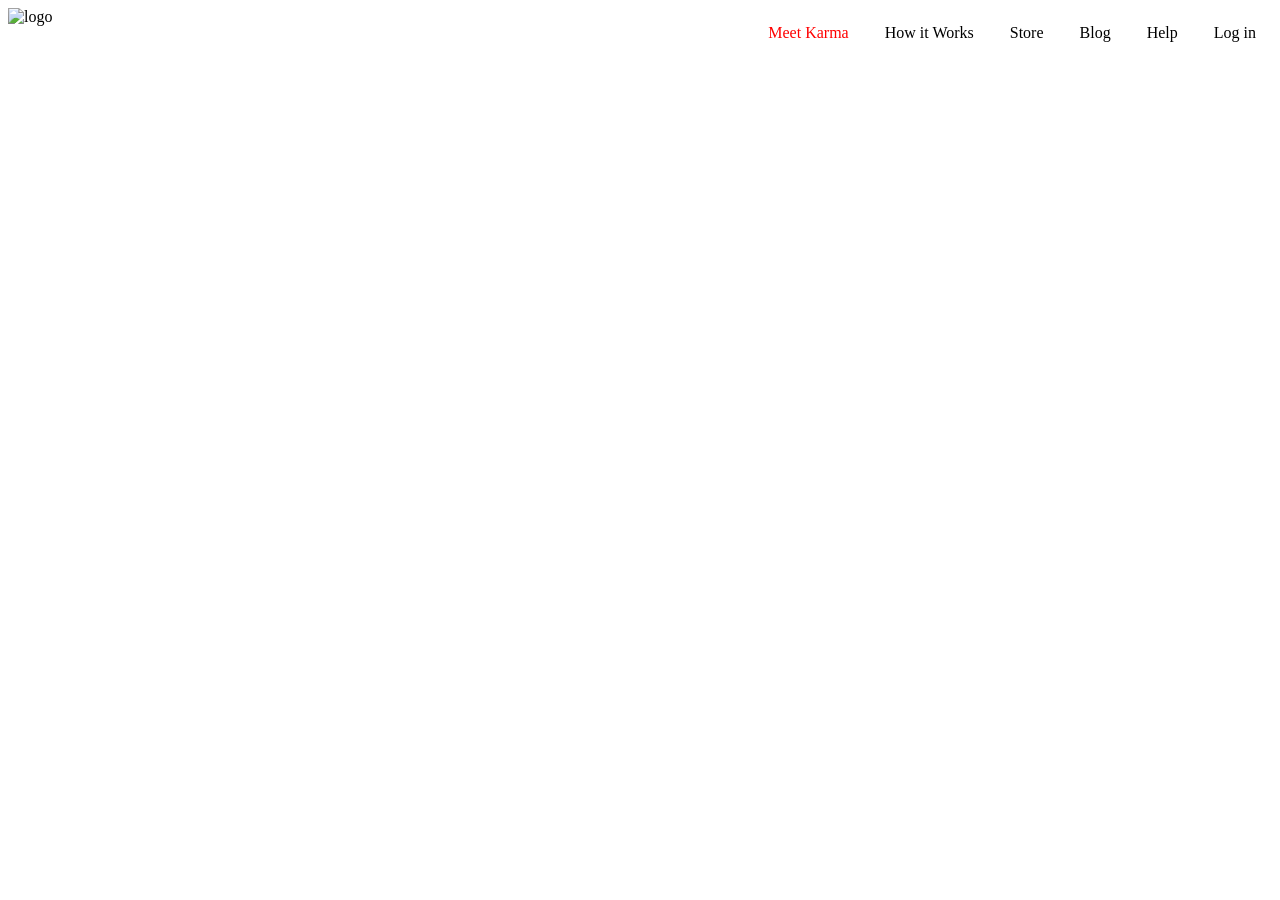
==== karma clone.html @ 32e1f13e "initial commit" ====
<!DOCTYPE html>
<html lang="en">
<head>
	<meta charset="UTF-8">
	<title>Karma</title>
	<link rel="stylesheet" type="text/css" href="css/style.css">
</head>
<body>

  <nav class="top-nav">
     <div class="content">
     	<ul class="links">
     		<li class="active">Meet Karma</li>
     		<li>How it Works</li>
     		<li>Store</li>
     		<li>Blog</li>
     		<li>Help</li>
     		<li>Log in</li>
     	</ul>

     	<img src="http://i.imgur.com/WRPl4Gg.png" alt="logo" width="26px">






     </div>
  	

  </nav>


	
</body>
</html>
---- css/style.css ----
.top_nav{

  color:white;
  width: 970px;
  height: 70px;
}

.links{
  float: right;

}

.links .active{
  color: red;
}
li{
  display: inline-block;
  
  padding: 0 1em;
}

.top-nav .content .links li:hover{
  cursor: pointer;
  color:#333333;
}
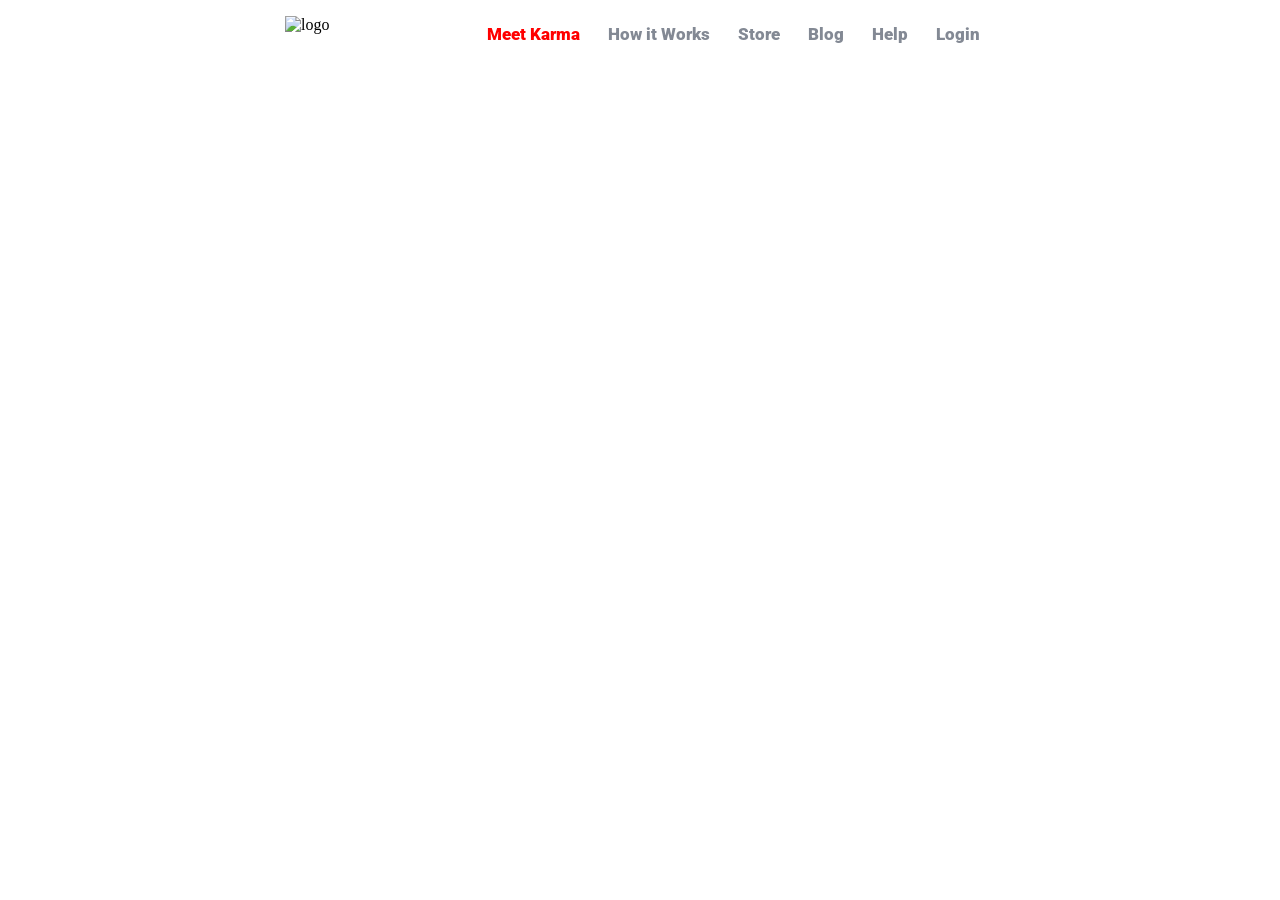
==== commit 9648ac5b: "second commit" ====
--- a/karma clone.html
+++ b/karma clone.html
@@ -4,6 +4,7 @@
 	<meta charset="UTF-8">
 	<title>Karma</title>
 	<link rel="stylesheet" type="text/css" href="css/style.css">
+	<link href='http://fonts.googleapis.com/css?family=Roboto:400,500,300' rel='stylesheet' type='text/css'>
 </head>
 <body>
 
@@ -15,7 +16,7 @@
      		<li>Store</li>
      		<li>Blog</li>
      		<li>Help</li>
-     		<li>Log in</li>
+     		<li>Login</li>
      	</ul>
 
      	<img src="http://i.imgur.com/WRPl4Gg.png" alt="logo" width="26px">
--- a/css/style.css
+++ b/css/style.css
@@ -7,6 +7,10 @@
 
 .links{
   float: right;
+  font-family: 'Roboto', sans-serif;
+  color: #838994;
+  margin-right:280px;
+  font-weight: 1000;
 
 }
 
@@ -15,11 +19,17 @@
 }
 li{
   display: inline-block;
-  
-  padding: 0 1em;
+  font-size: 17px;
+  padding: 0 12px;
 }
 
 .top-nav .content .links li:hover{
   cursor: pointer;
   color:#333333;
-}+}
+
+img{
+
+  margin-left:277px;
+  margin-top:.5rem;
+}
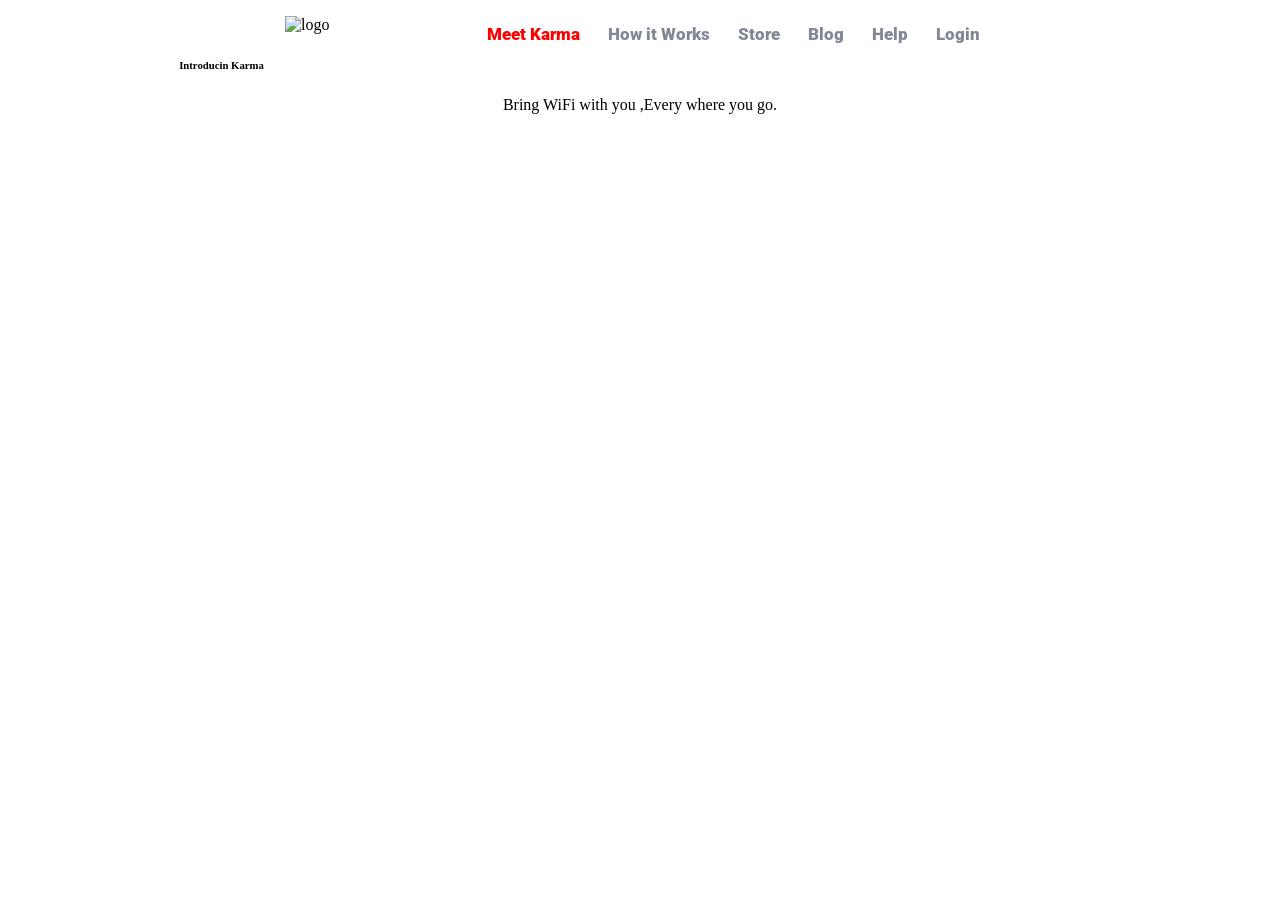
==== commit a309a558: "third commit" ====
--- a/karma clone.html
+++ b/karma clone.html
@@ -19,17 +19,21 @@
      		<li>Login</li>
      	</ul>
 
-     	<img src="http://i.imgur.com/WRPl4Gg.png" alt="logo" width="26px">
+     	<img class="logo" src="http://i.imgur.com/WRPl4Gg.png" alt="logo" width="26px">
+
+     </div>
+ </nav>
 
 
+ <div class="bodyim">
 
+     <h6>Introducin Karma</h6>
+     <p>Bring WiFi with you ,Every where you go.</p>
 
+    
+ 	
 
-
-     </div>
-  	
-
-  </nav>
+ </div>
 
 
 	
--- a/css/style.css
+++ b/css/style.css
@@ -28,8 +28,18 @@
   color:#333333;
 }
 
-img{
+.top-nav .logo{
 
   margin-left:277px;
   margin-top:.5rem;
 }
+
+.bodyim{
+  background-image: url("http://imgur.com/6kw3CEt.jpg");
+  background-position: center bottom;
+    background-repeat: no-repeat;
+    background-size: cover;
+    height: 45.938rem;
+    text-align: center;
+}
+
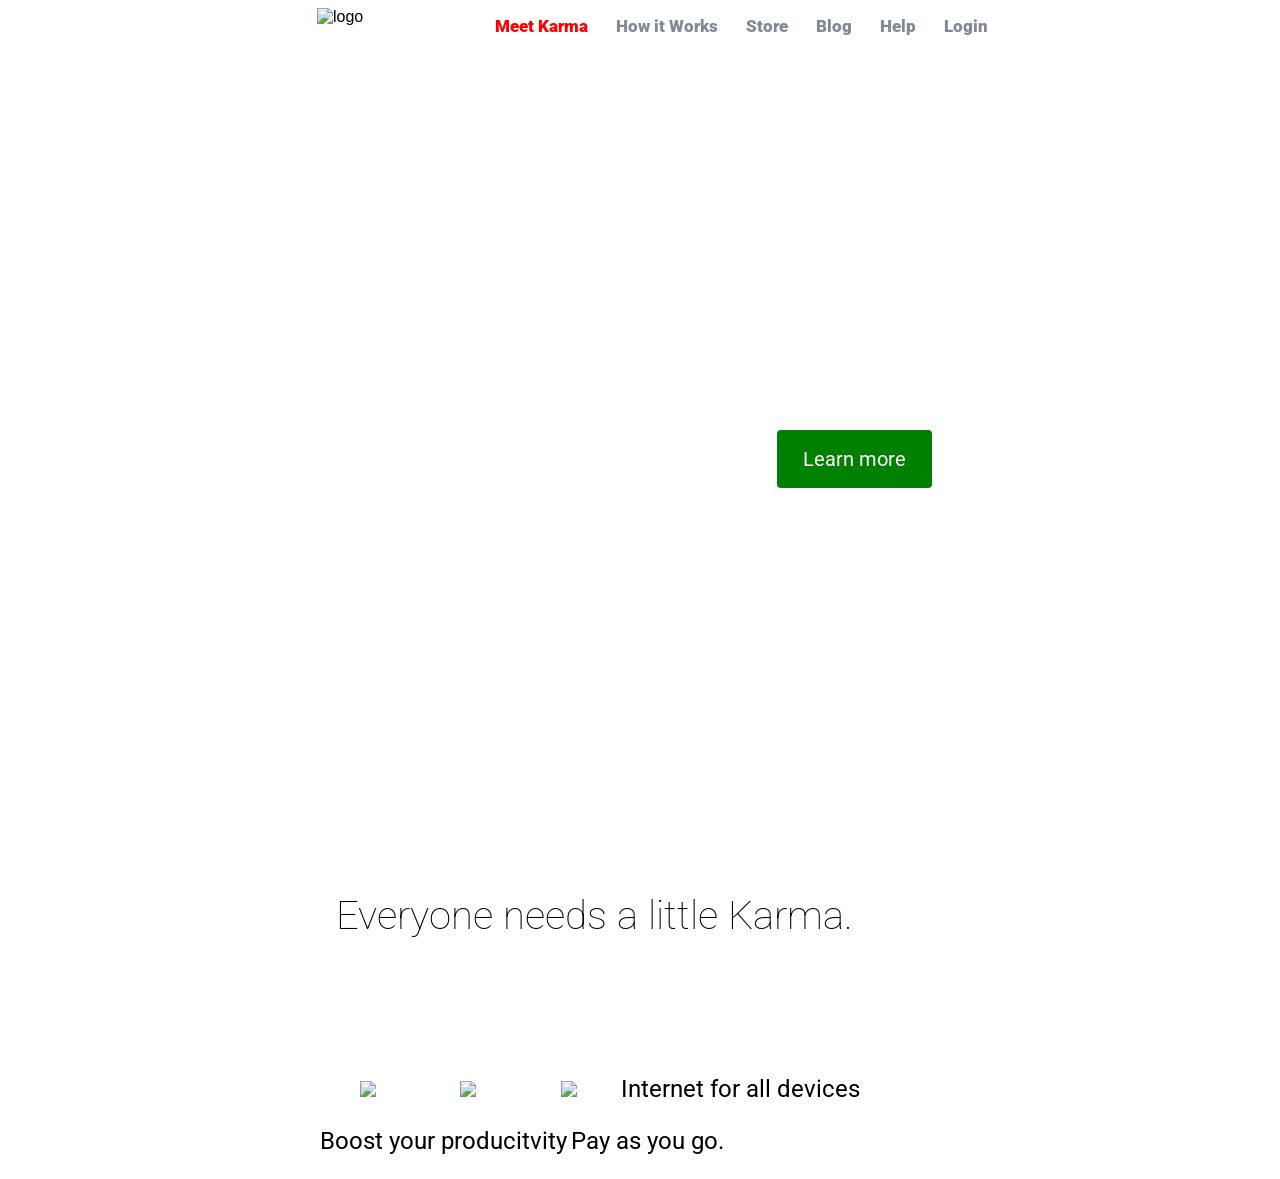
==== commit 667709b6: "second commit" ====
--- a/karma clone.html
+++ b/karma clone.html
@@ -27,13 +27,44 @@
 
  <div class="bodyim">
 
-     <h6>Introducin Karma</h6>
-     <p>Bring WiFi with you ,Every where you go.</p>
 
-    
- 	
+       <h1>Introducing Karma</h1>
+       <p>Bring WiFi with you ,Every where you go.</p>
+       <button type="submit" value="www.google.com ">Learn more</button>
 
  </div>
+
+     <SECTION class="blbck">
+
+      <p class="blbckhed">Everyone needs a little  Karma.</p>
+     
+     </SECTION>
+     <div class="pic">
+
+      
+            
+            <img src="http://i.imgur.com/vwfzDC2.png">
+           
+     
+
+      
+            <img src="http://i.imgur.com/vwfzDC2.png">
+            
+       
+     
+            <img src="http://i.imgur.com/vwfzDC2.png">
+            
+            <p>Internet for all devices</p>
+            <p>Boost your producitvity</p>
+            <p>Pay as you go.</p>
+
+       
+
+     
+     
+     
+
+     </div>
 
 
 	
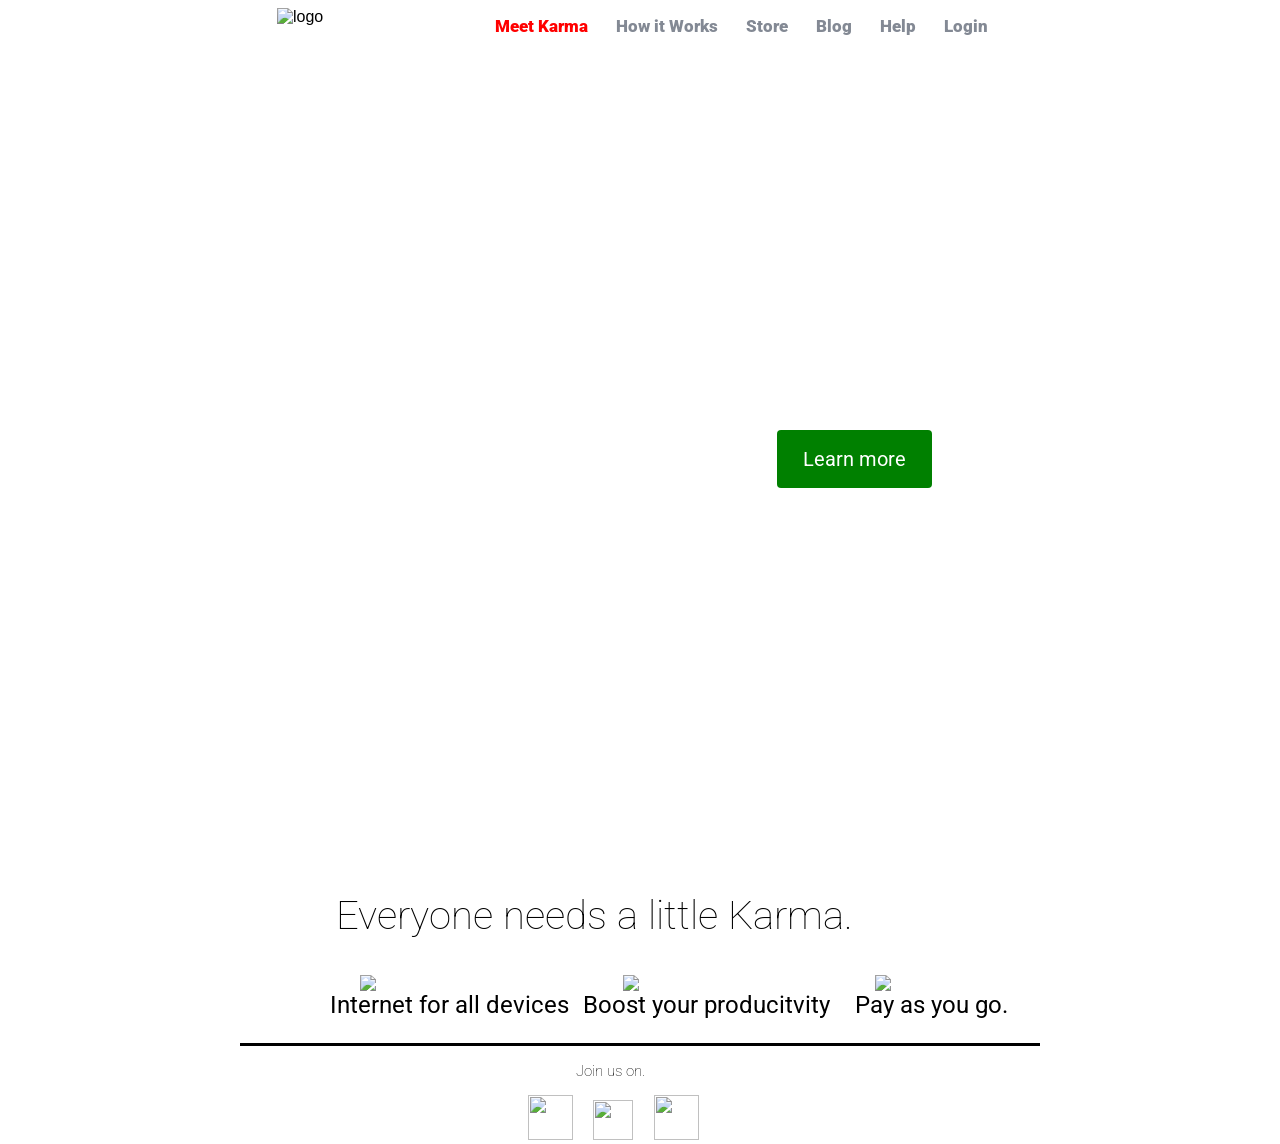
==== commit 703e3694: "final commit" ====
--- a/karma clone.html
+++ b/karma clone.html
@@ -8,63 +8,84 @@
 </head>
 <body>
 
-  <nav class="top-nav">
-     <div class="content">
-     	<ul class="links">
-     		<li class="active">Meet Karma</li>
-     		<li>How it Works</li>
-     		<li>Store</li>
-     		<li>Blog</li>
-     		<li>Help</li>
-     		<li>Login</li>
-     	</ul>
-
-     	<img class="logo" src="http://i.imgur.com/WRPl4Gg.png" alt="logo" width="26px">
-
-     </div>
- </nav>
+    <nav class="top-nav">
+        <div class="content">
+     	    <ul class="links">
+     		    <li class="active">Meet Karma</li>
+     		    <li>How it Works</li>
+     		    <li>Store</li>
+     		    <li>Blog</li>
+     		    <li>Help</li>
+     		    <li>Login</li>
+     	   </ul>
+        	<img class="logo" src="http://i.imgur.com/WRPl4Gg.png" alt="logo" width="26px">
+        </div>
+    </nav>
 
 
- <div class="bodyim">
+    <div class="bodyim">
 
 
-       <h1>Introducing Karma</h1>
-       <p>Bring WiFi with you ,Every where you go.</p>
-       <button type="submit" value="www.google.com ">Learn more</button>
+          <h1>Introducing Karma</h1>
+          <p>Bring WiFi with you ,Every where you go.</p>
+          <button type="submit" value="www.google.com ">Learn more</button>
 
- </div>
+    </div>
 
-     <SECTION class="blbck">
+    <SECTION class="blbck">
 
       <p class="blbckhed">Everyone needs a little  Karma.</p>
      
-     </SECTION>
-     <div class="pic">
-
+    </SECTION>
+    <section class="pic">
       
-            
-            <img src="http://i.imgur.com/vwfzDC2.png">
-           
+            <div class="dcoffee">
+              <img  class="coffee" src="http://i.imgur.com/vwfzDC2.png">
+              <p class="inter">Internet for all devices</p>
+            </div>
      
 
+            <div class="dinternet">
+              <img class="internet" src="http://i.imgur.com/vwfzDC2.png">
+              <p>Boost your producitvity</p>            
+            </div>
+
+            <div class="dpump">
+              <img class="pump" src="http://i.imgur.com/vwfzDC2.png">         
+              <p class="pay">Pay as you go.</p>
+            </div>         
+
+    </section>
+
+
+    <section class="footer" >
+          <p class="ftb">Join us on.</p>
+
+
+         <div class="flogo">
+           <img class="tweet" src="http://www.dellinofarmer.it/images/album/twitter-4-512.jpg"  width="45px" height="45px" >
+           <img class="fb" src="https://encrypted-tbn3.gstatic.com/images?q=tbn:ANd9GcRDjerOwHzywLLRXVsoNQu7eaJ1gXyldDO2qgv-3OkFpGjCGgxK" width="40px" height="40px">
+           <img  class="fb" src="http://huboncampus.com/wp-content/themes/hub/images/social/instagram/instagram-4096-black.png" width="45px" height="45px">
+
+
+         </div>
+         <div class="flogo">
+           
+
+         </div>
+         <div class="flogo">
+           
+
+         </div>
       
-            <img src="http://i.imgur.com/vwfzDC2.png">
-            
-       
-     
-            <img src="http://i.imgur.com/vwfzDC2.png">
-            
-            <p>Internet for all devices</p>
-            <p>Boost your producitvity</p>
-            <p>Pay as you go.</p>
 
-       
 
-     
-     
-     
 
-     </div>
+
+
+
+
+    </section>
 
 
 	
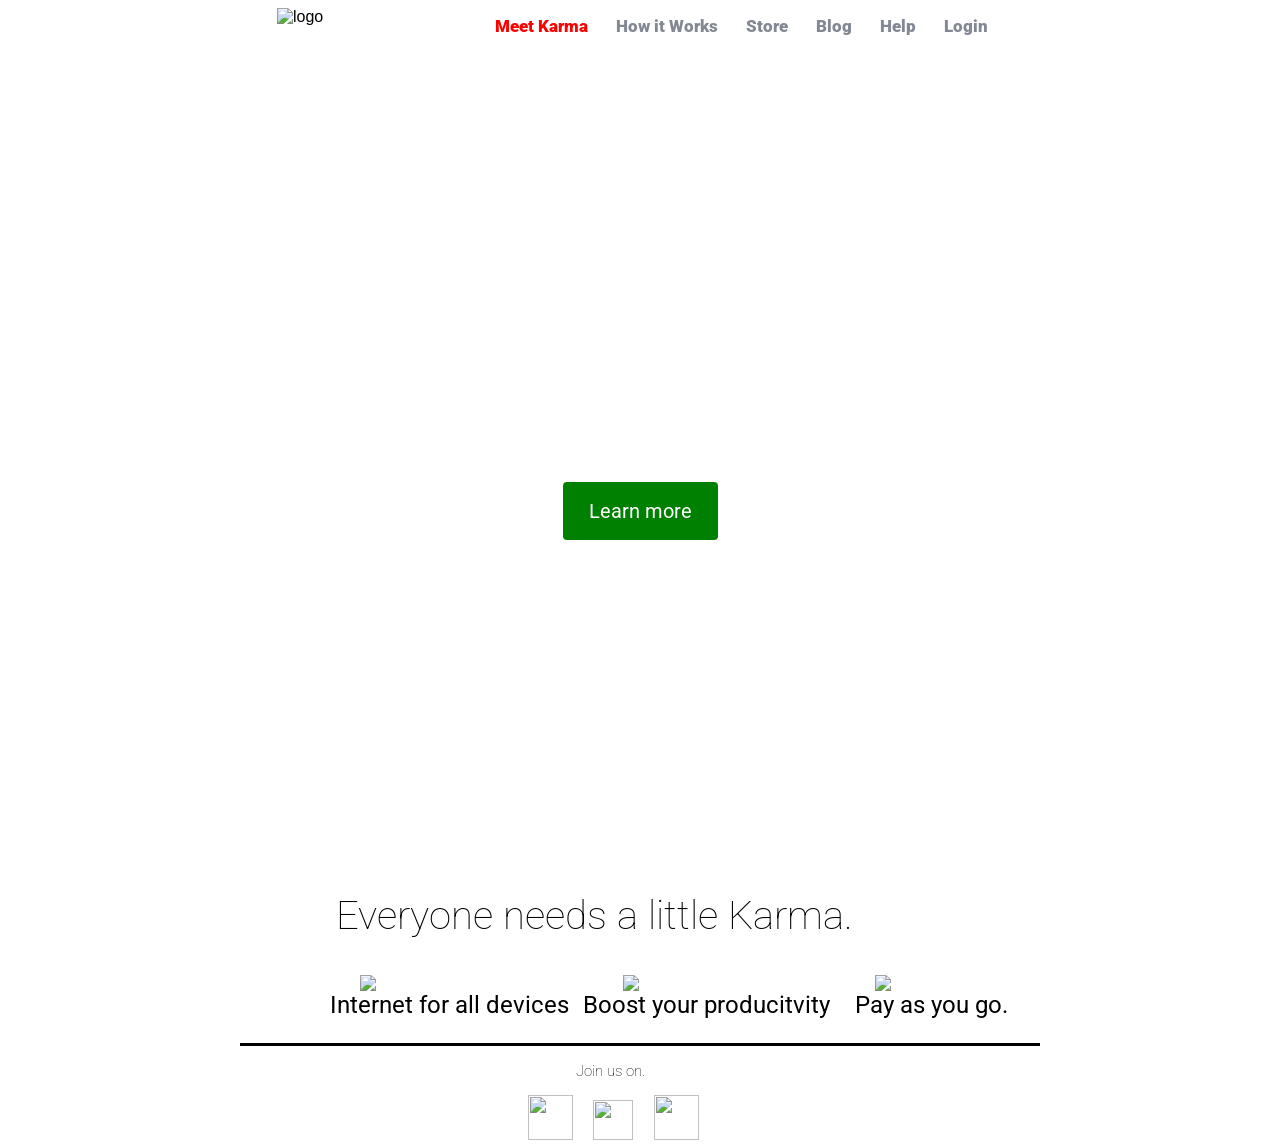
==== commit 870aa344: "final commit" ====
--- a/karma clone.html
+++ b/karma clone.html
@@ -27,7 +27,7 @@
 
 
           <h1>Introducing Karma</h1>
-          <p>Bring WiFi with you ,Every where you go.</p>
+          <p class="brng">Bring WiFi with you ,Every where you go.</p>
           <button type="submit" value="www.google.com ">Learn more</button>
 
     </div>
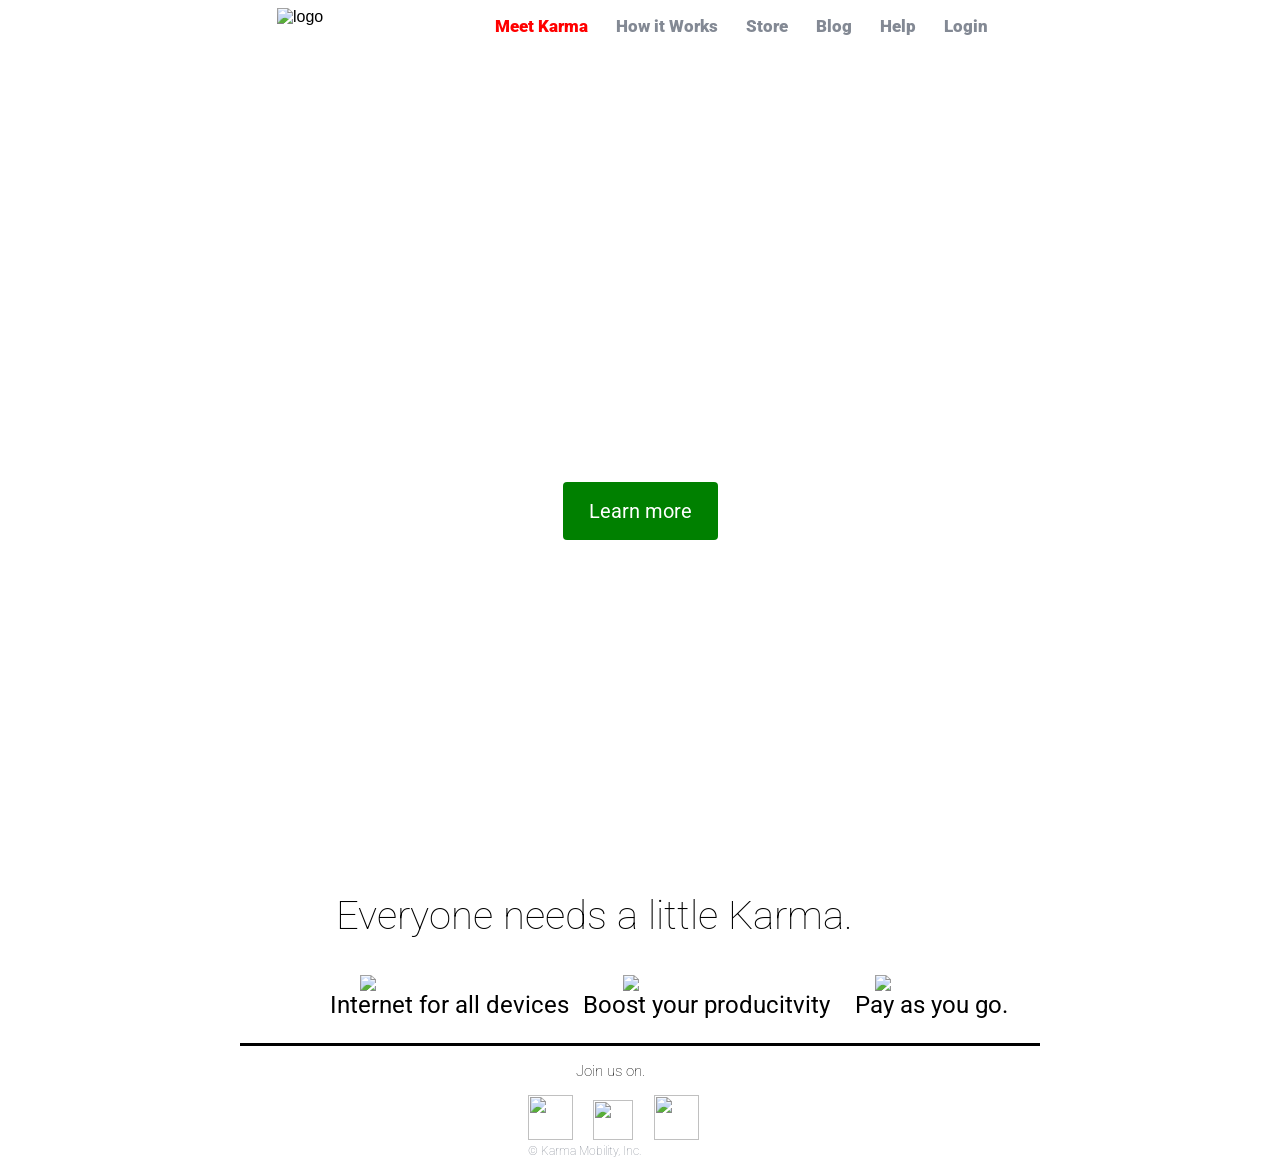
==== commit 4daf906b: "commit" ====
--- a/karma clone.html
+++ b/karma clone.html
@@ -5,6 +5,9 @@
 	<title>Karma</title>
 	<link rel="stylesheet" type="text/css" href="css/style.css">
 	<link href='http://fonts.googleapis.com/css?family=Roboto:400,500,300' rel='stylesheet' type='text/css'>
+  <!-- link href="//maxcdn.bootstrapcdn.com/font-awesome/4.2.0/css/font-awesome.min.css" rel="stylesheet"-->
+  <link href="css/font-awesome.min.css" rel="stylesheet">
+  <link rel="shortcut icon" type="image/x-icon"  href="favicon.ico">
 </head>
 <body>
 
@@ -77,15 +80,13 @@
            
 
          </div>
-      
+         <div class="lstfooter"> © Karma Mobility, Inc.</div>
+
+   
+
+    </section>
 
 
-
-
-
-
-
-    </section>
 
 
 	
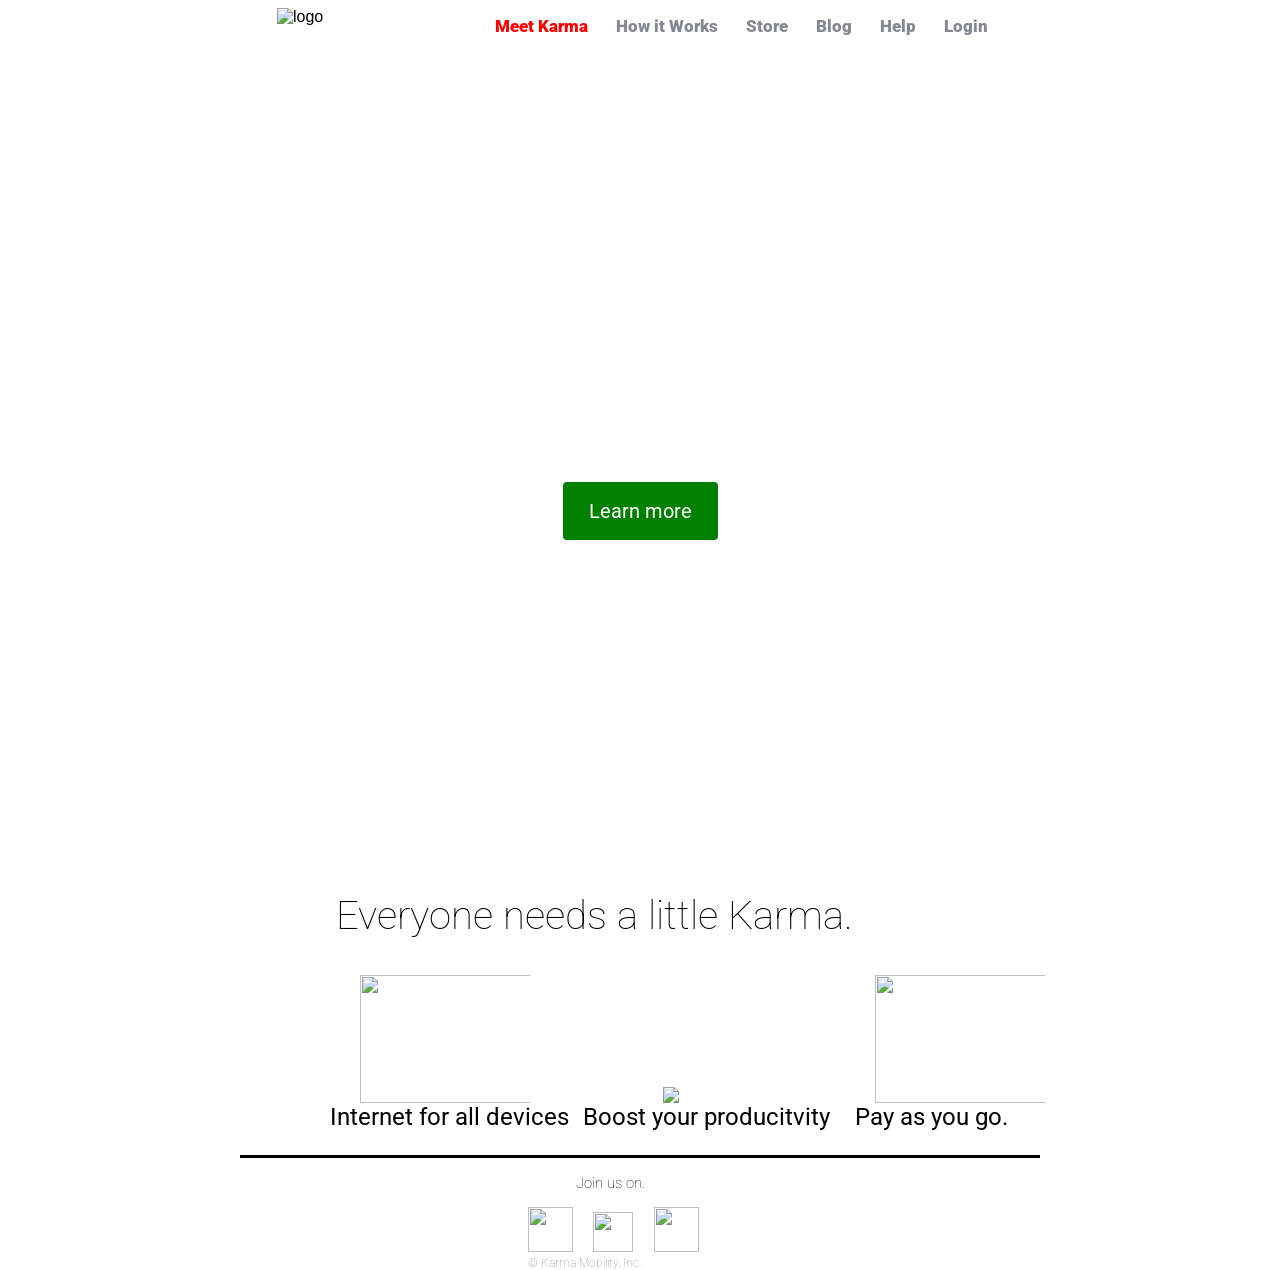
==== commit 04caca04: "second last" ====
--- a/karma clone.html
+++ b/karma clone.html
@@ -43,18 +43,19 @@
     <section class="pic">
       
             <div class="dcoffee">
-              <img  class="coffee" src="http://i.imgur.com/vwfzDC2.png">
+              <img  class="coffee" src="devices.png"  width="250px" height="128px">
               <p class="inter">Internet for all devices</p>
             </div>
+
      
 
             <div class="dinternet">
-              <img class="internet" src="http://i.imgur.com/vwfzDC2.png">
+              <img class="internet" src="http://i.imgur.com/vwfzDC2.png" >
               <p>Boost your producitvity</p>            
             </div>
 
             <div class="dpump">
-              <img class="pump" src="http://i.imgur.com/vwfzDC2.png">         
+              <img class="pump" src="refill.png" width="250px"  height="128px">          
               <p class="pay">Pay as you go.</p>
             </div>         
 
@@ -71,12 +72,7 @@
            <img  class="fb" src="http://huboncampus.com/wp-content/themes/hub/images/social/instagram/instagram-4096-black.png" width="45px" height="45px">
 
 
-         </div>
-         <div class="flogo">
-           
-
-         </div>
-         <div class="flogo">
+         
            
 
          </div>
